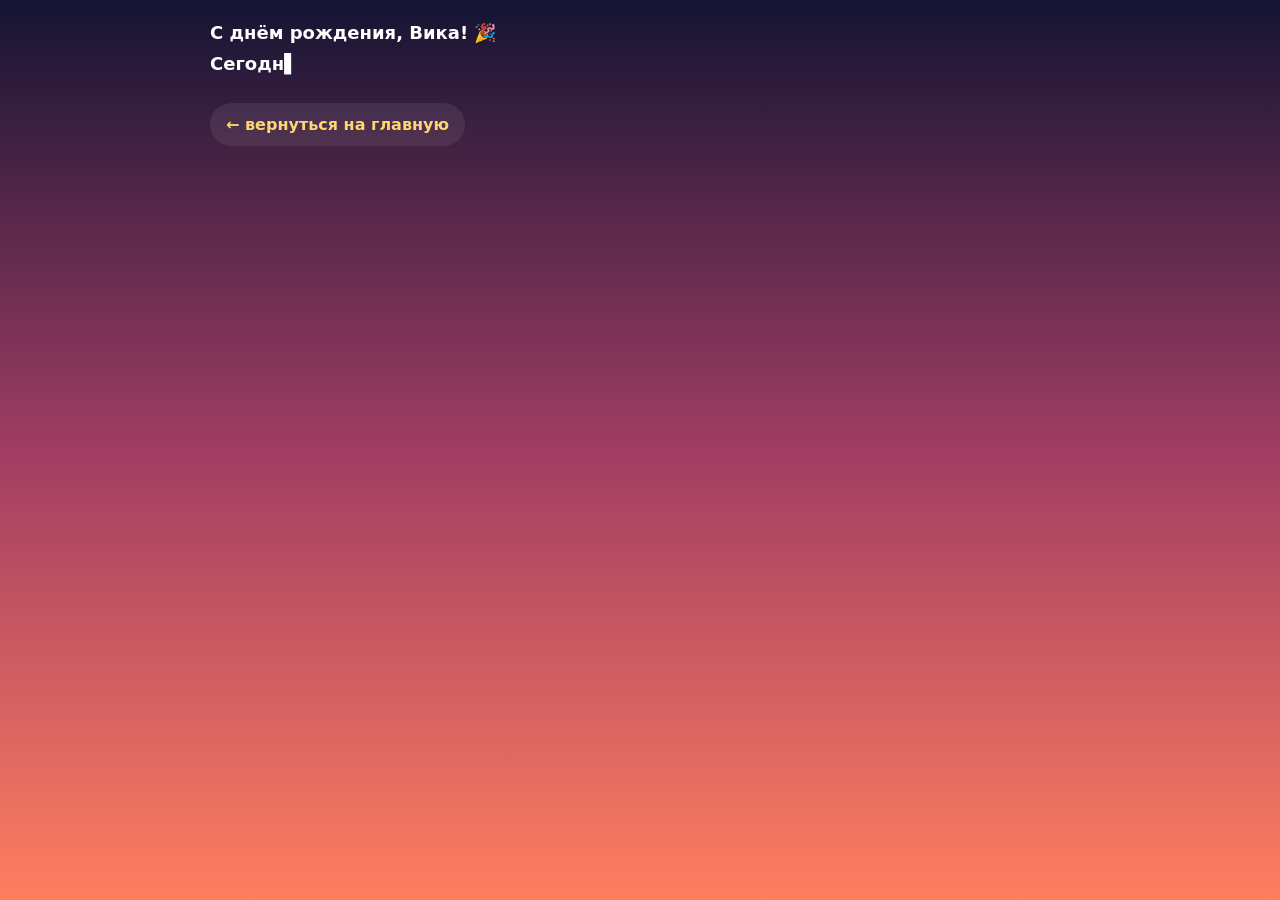
==== congrats.html @ 6fa95658 "Add files via upload" ====
<!DOCTYPE html>
<html lang="ru">
<head>
<meta charset="UTF-8" />
<meta name="viewport" content="width=device-width, initial-scale=1.0" />
<title>С днём рождения, Вика! 🎉</title>
<link rel="stylesheet" href="congrats.css" />
</head>
<body>
<main class="wrap">
  <h1 id="typed"></h1>
  <a href="index.html" class="back">← вернуться на главную</a>
</main>
<canvas id="fireworks"></canvas>
<script src="congrats.js"></script>
</body>
</html>
---- congrats.css ----
/* congrats.css — мобильная версия */
*{margin:0;padding:0;box-sizing:border-box}
body{min-height:100dvh;display:grid;align-items:start;background:linear-gradient(180deg,#141433,#a13d63,#ff7e5f);color:#fff;font-family:system-ui,sans-serif;text-align:left;padding:18px 16px 30px}
.wrap{position:relative;z-index:2;max-width:860px;margin:0 auto;width:100%}
h1{font-size:clamp(14px,3.2vw,18px);min-height:1.2em;white-space:pre-wrap;line-height:1.7;word-break:break-word}
.back{display:inline-flex;align-items:center;gap:8px;color:#ffd66e;font-weight:700;position:static;margin-top:24px;text-decoration:none;padding:12px 16px;border-radius:999px;background:rgba(255,255,255,.08)}
.back:active{transform:scale(.98)}
#fireworks{position:fixed;inset:0;pointer-events:none}
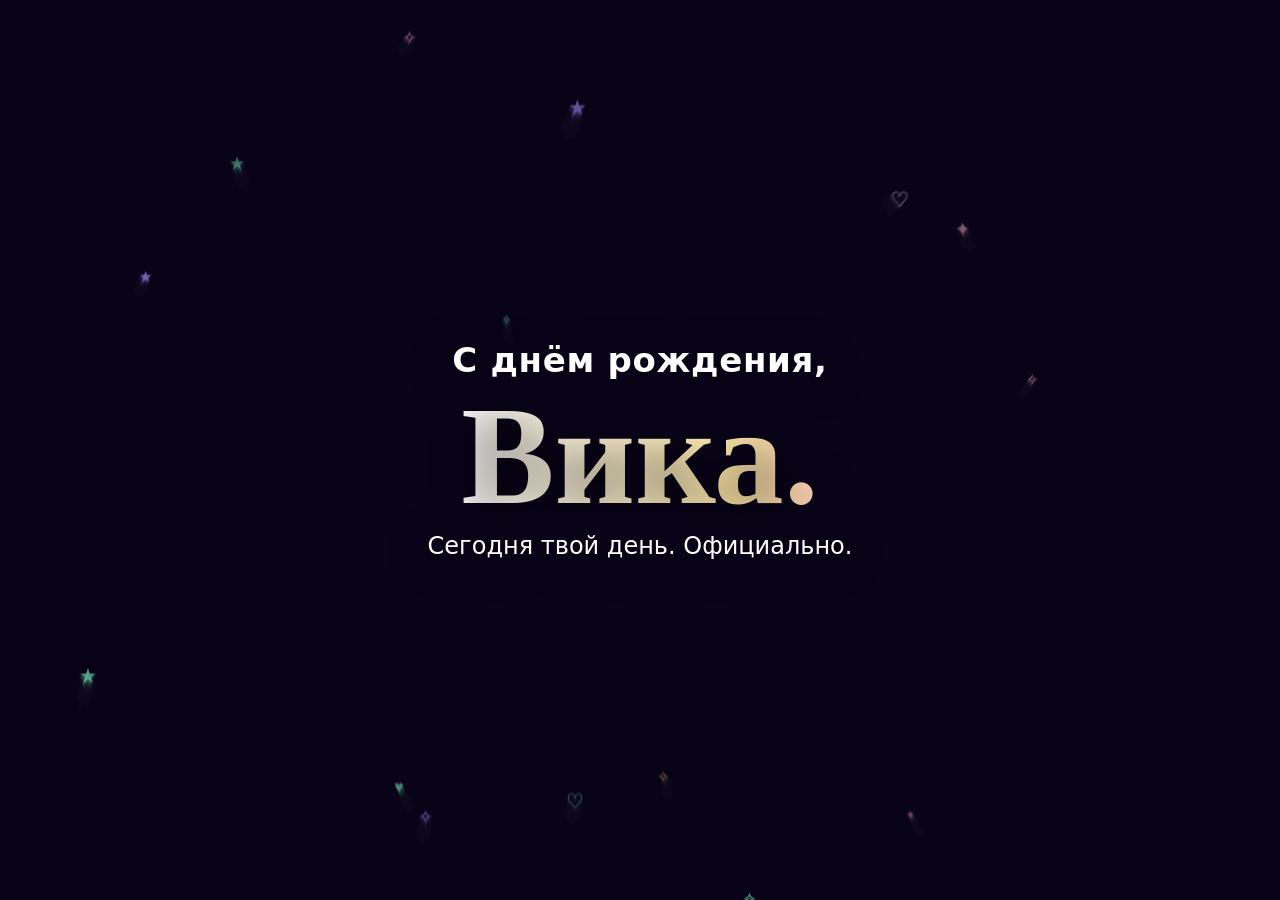
==== commit 595ae05c: "Add files via upload" ====
--- a/congrats.html
+++ b/congrats.html
@@ -4,14 +4,21 @@
 <meta charset="UTF-8" />
 <meta name="viewport" content="width=device-width, initial-scale=1.0" />
 <title>С днём рождения, Вика! 🎉</title>
-<link rel="stylesheet" href="congrats.css" />
+<link rel="stylesheet" href="congrats.css?v=2" />
 </head>
 <body>
-<main class="wrap">
+<div class="intro" id="intro" aria-hidden="true">
+  <div class="intro-inner">
+    <p class="intro-line l1">С днём рождения,</p>
+    <p class="intro-line l2">Вика.</p>
+    <p class="intro-line l3">Сегодня твой день. Официально.</p>
+  </div>
+</div>
+<main class="wrap pre" id="mainWrap">
   <h1 id="typed"></h1>
   <a href="index.html" class="back">← вернуться на главную</a>
 </main>
 <canvas id="fireworks"></canvas>
-<script src="congrats.js"></script>
+<script src="congrats.js?v=2"></script>
 </body>
 </html>
--- a/congrats.css
+++ b/congrats.css
@@ -1,8 +1,52 @@
-/* congrats.css — мобильная версия */
+/* congrats.css — интро по центру → плавный уход → текст → салют (canvas ПОД текстом) */
+/* (весь салют и фон — на canvas с z-index:1, текст поверх с z-index:2, интро z-index:10) */
 *{margin:0;padding:0;box-sizing:border-box}
-body{min-height:100dvh;display:grid;align-items:start;background:linear-gradient(180deg,#141433,#a13d63,#ff7e5f);color:#fff;font-family:system-ui,sans-serif;text-align:left;padding:18px 16px 30px}
-.wrap{position:relative;z-index:2;max-width:860px;margin:0 auto;width:100%}
-h1{font-size:clamp(14px,3.2vw,18px);min-height:1.2em;white-space:pre-wrap;line-height:1.7;word-break:break-word}
-.back{display:inline-flex;align-items:center;gap:8px;color:#ffd66e;font-weight:700;position:static;margin-top:24px;text-decoration:none;padding:12px 16px;border-radius:999px;background:rgba(255,255,255,.08)}
+body{
+  min-height:100dvh;
+  background:linear-gradient(180deg,#0b0620 0%,#2b1245 40%,#a13d63 70%,#ff7e5f 100%);
+  background-size:100% 220%;
+  animation:bgDrift 18s ease-in-out infinite alternate;
+  color:#fff;font-family:system-ui,sans-serif;text-align:left;
+  padding:18px 16px 30px;overflow-x:hidden;
+}
+@keyframes bgDrift{from{background-position:50% 0}to{background-position:50% 100%}}
+
+/* --- интро: строго по центру экрана --- */
+.intro{
+  position:fixed;inset:0;z-index:10;
+  display:grid;place-items:center;text-align:center;padding:24px;
+  transition:opacity 1.1s ease,filter 1.1s ease,transform 1.1s ease;
+}
+.intro.hide{opacity:0;filter:blur(14px);transform:scale(1.06);pointer-events:none}
+.intro-inner{display:flex;flex-direction:column;gap:6px;align-items:center}
+.intro-line{
+  opacity:0;transform:translateY(34px);
+  text-wrap:balance;
+  text-shadow:0 6px 40px rgba(0,0,0,.5);
+}
+.l1{font-size:clamp(22px,6vw,34px);font-weight:600;letter-spacing:.02em;animation:rise .9s .25s cubic-bezier(.2,.8,.3,1) forwards}
+.l2{
+  font-family:Georgia,'Times New Roman',serif;font-weight:700;
+  font-size:clamp(64px,20vw,140px);line-height:1;
+  background:linear-gradient(92deg,#fff,#ffe9a8 35%,#ffb3c9 60%,#fff);
+  background-size:220% auto;
+  -webkit-background-clip:text;background-clip:text;color:transparent;
+  animation:rise 1s .7s cubic-bezier(.2,.8,.3,1) forwards,shine 5s 1.2s linear infinite;
+}
+.l3{font-size:clamp(17px,4.6vw,24px);opacity:0;font-weight:500;animation:rise .9s 1.35s cubic-bezier(.2,.8,.3,1) forwards}
+@keyframes rise{to{opacity:1;transform:none}}
+@keyframes shine{to{background-position:220% center}}
+
+/* --- основной текст --- */
+.wrap{position:relative;z-index:2;max-width:860px;margin:0 auto;width:100%;opacity:1;transition:opacity .9s ease}
+.wrap.pre{opacity:0}
+h1{font-size:clamp(14px,3.2vw,18px);min-height:1.2em;white-space:pre-wrap;line-height:1.7;word-break:break-word;text-shadow:0 2px 14px rgba(0,0,0,.35)}
+.back{display:inline-flex;align-items:center;gap:8px;color:#ffd66e;font-weight:700;margin-top:24px;text-decoration:none;padding:12px 16px;border-radius:999px;background:rgba(255,255,255,.08);transition:transform .2s,background .2s}
+.back:hover{background:rgba(255,255,255,.16)}
 .back:active{transform:scale(.98)}
-#fireworks{position:fixed;inset:0;pointer-events:none}
+#fireworks{position:fixed;inset:0;pointer-events:none;z-index:1}
+@media (prefers-reduced-motion:reduce){
+  *{animation-duration:.01s!important;transition-duration:.01s!important}
+  .intro-line{opacity:1;transform:none}
+  .wrap.pre{opacity:1}
+}
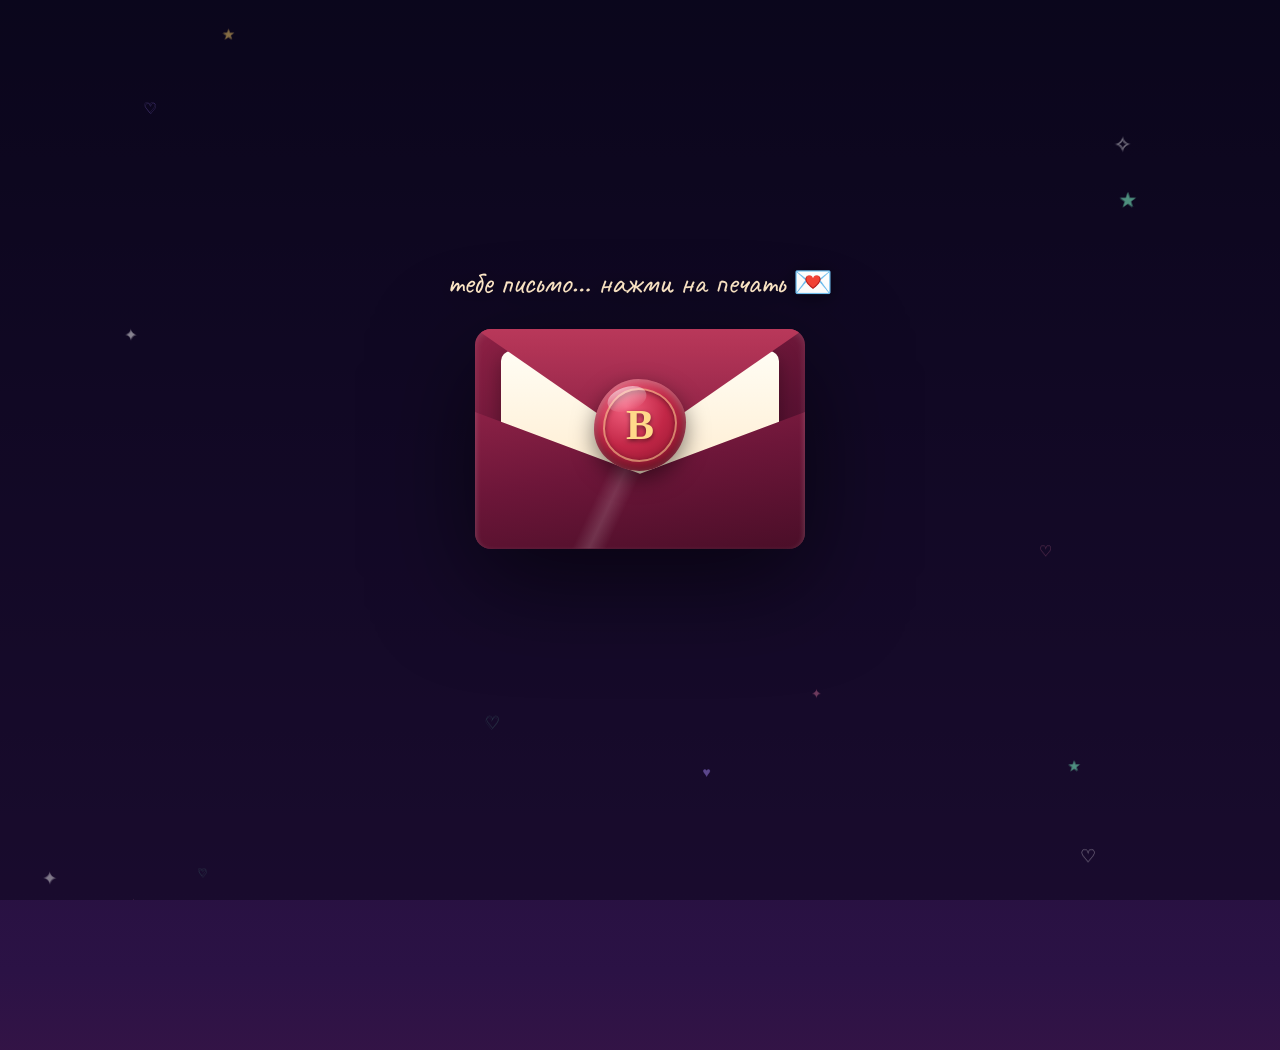
==== commit f9b030c0: "Add files via upload" ====
--- a/congrats.html
+++ b/congrats.html
@@ -3,22 +3,42 @@
 <head>
 <meta charset="UTF-8" />
 <meta name="viewport" content="width=device-width, initial-scale=1.0" />
-<title>С днём рождения, Вика! 🎉</title>
-<link rel="stylesheet" href="congrats.css?v=2" />
+<title>Тебе письмо 💌</title>
+<link rel="preconnect" href="https://fonts.googleapis.com" />
+<link rel="preconnect" href="https://fonts.gstatic.com" crossorigin />
+<link href="https://fonts.googleapis.com/css2?family=Caveat:wght@500;600;700&family=Manrope:wght@400;500;600;700;800&display=swap" rel="stylesheet" />
+<link rel="stylesheet" href="congrats.css?v=3" />
 </head>
 <body>
-<div class="intro" id="intro" aria-hidden="true">
-  <div class="intro-inner">
-    <p class="intro-line l1">С днём рождения,</p>
-    <p class="intro-line l2">Вика.</p>
-    <p class="intro-line l3">Сегодня твой день. Официально.</p>
+<div class="float-hearts" aria-hidden="true">
+  <span>♥</span><span>✦</span><span>♥</span><span>✦</span><span>♥</span><span>✦</span><span>♥</span><span>✦</span>
+</div>
+
+<div class="scene" id="scene">
+  <p class="open-hint" id="openHint">тебе письмо… нажми на печать 💌</p>
+  <div class="envelope" id="envelope" role="button" tabindex="0" aria-label="Открыть письмо">
+    <div class="env-back"></div>
+    <div class="letter-mini"><span>Вике ♡</span></div>
+    <div class="env-front"></div>
+    <div class="env-flap" id="envFlap"></div>
+    <div class="wax" id="wax"><span>В</span></div>
   </div>
 </div>
+
 <main class="wrap pre" id="mainWrap">
-  <h1 id="typed"></h1>
-  <a href="index.html" class="back">← вернуться на главную</a>
+  <div class="paper">
+    <div class="tape t1"></div>
+    <div class="tape t2"></div>
+    <p class="paper-head">Вике ♡</p>
+    <h1 id="typed"></h1>
+  </div>
+  <div class="after-links">
+    <a href="index.html" class="back">← вернуться на главную</a>
+    <a href="games.html" class="games-link" id="gamesLink">🎰 А теперь — мини-казино! Жми →</a>
+  </div>
 </main>
+
 <canvas id="fireworks"></canvas>
-<script src="congrats.js?v=2"></script>
+<script src="congrats.js?v=3"></script>
 </body>
 </html>
--- a/congrats.css
+++ b/congrats.css
@@ -1,52 +1,187 @@
-/* congrats.css — интро по центру → плавный уход → текст → салют (canvas ПОД текстом) */
-/* (весь салют и фон — на canvas с z-index:1, текст поверх с z-index:2, интро z-index:10) */
+/* congrats.css — ТЕСТ: запечатанное письмо → клик → листочек вылетает → текст */
 *{margin:0;padding:0;box-sizing:border-box}
 body{
   min-height:100dvh;
-  background:linear-gradient(180deg,#0b0620 0%,#2b1245 40%,#a13d63 70%,#ff7e5f 100%);
+  background:linear-gradient(180deg,#0b0620 0%,#2b1245 42%,#6d1f4d 72%,#c14a6d 100%);
   background-size:100% 220%;
   animation:bgDrift 18s ease-in-out infinite alternate;
-  color:#fff;font-family:system-ui,sans-serif;text-align:left;
-  padding:18px 16px 30px;overflow-x:hidden;
+  color:#fff;font-family:'Manrope',system-ui,sans-serif;
+  padding:18px 16px 40px;overflow-x:hidden;
 }
 @keyframes bgDrift{from{background-position:50% 0}to{background-position:50% 100%}}
 
-/* --- интро: строго по центру экрана --- */
-.intro{
-  position:fixed;inset:0;z-index:10;
-  display:grid;place-items:center;text-align:center;padding:24px;
-  transition:opacity 1.1s ease,filter 1.1s ease,transform 1.1s ease;
+/* --- парящие сердечки --- */
+.float-hearts{position:fixed;inset:0;pointer-events:none;z-index:1;overflow:hidden}
+.float-hearts span{
+  position:absolute;bottom:-40px;font-size:22px;opacity:0;
+  animation:riseHeart 7s linear infinite;
 }
-.intro.hide{opacity:0;filter:blur(14px);transform:scale(1.06);pointer-events:none}
-.intro-inner{display:flex;flex-direction:column;gap:6px;align-items:center}
-.intro-line{
-  opacity:0;transform:translateY(34px);
-  text-wrap:balance;
-  text-shadow:0 6px 40px rgba(0,0,0,.5);
+.float-hearts span:nth-child(1){left:8%;color:#ff8fb2;animation-delay:0s}
+.float-hearts span:nth-child(2){left:22%;color:#ffd66e;animation-delay:1.4s;font-size:16px}
+.float-hearts span:nth-child(3){left:38%;color:#ff8fb2;animation-delay:2.8s;font-size:26px}
+.float-hearts span:nth-child(4){left:55%;color:#a78bfa;animation-delay:.8s;font-size:15px}
+.float-hearts span:nth-child(5){left:70%;color:#ffd66e;animation-delay:3.6s}
+.float-hearts span:nth-child(6){left:84%;color:#ff8fb2;animation-delay:2.1s;font-size:18px}
+.float-hearts span:nth-child(7){left:46%;color:#fff;animation-delay:4.6s;font-size:14px}
+.float-hearts span:nth-child(8){left:63%;color:#7ef9c6;animation-delay:5.4s;font-size:16px}
+@keyframes riseHeart{
+  0%{transform:translateY(0) rotate(0);opacity:0}
+  12%{opacity:.55}
+  85%{opacity:.4}
+  100%{transform:translateY(-110vh) rotate(28deg);opacity:0}
 }
-.l1{font-size:clamp(22px,6vw,34px);font-weight:600;letter-spacing:.02em;animation:rise .9s .25s cubic-bezier(.2,.8,.3,1) forwards}
-.l2{
-  font-family:Georgia,'Times New Roman',serif;font-weight:700;
-  font-size:clamp(64px,20vw,140px);line-height:1;
-  background:linear-gradient(92deg,#fff,#ffe9a8 35%,#ffb3c9 60%,#fff);
+
+/* --- сцена с конвертом --- */
+.scene{
+  position:relative;z-index:10;
+  min-height:86dvh;display:flex;flex-direction:column;align-items:center;justify-content:center;
+  gap:26px;transition:opacity .9s ease,transform .9s ease,filter .9s ease;
+}
+.scene.gone{opacity:0;transform:scale(.92);filter:blur(10px);pointer-events:none;position:absolute;inset:0;visibility:hidden}
+.open-hint{
+  font-family:'Caveat',cursive;font-size:clamp(24px,6vw,32px);color:#ffe9c8;
+  text-shadow:0 2px 18px rgba(0,0,0,.5);
+  animation:hintPulse 2.2s ease-in-out infinite;
+}
+@keyframes hintPulse{0%,100%{opacity:1;transform:scale(1)}50%{opacity:.65;transform:scale(.97)}}
+
+.envelope{
+  position:relative;width:min(80vw,330px);aspect-ratio:1.5;
+  cursor:pointer;filter:drop-shadow(0 30px 50px rgba(0,0,0,.55));
+  transition:transform .3s;
+  outline:none;
+}
+.envelope:hover{transform:translateY(-4px) rotate(-.6deg)}
+.envelope:active{transform:scale(.97)}
+.env-back{
+  position:absolute;inset:0;border-radius:16px;
+  background:linear-gradient(160deg,#8f2145 0%,#5c1233 55%,#3a0b22 100%);
+  box-shadow:inset 0 2px 8px rgba(255,255,255,.15);
+}
+.letter-mini{
+  position:absolute;left:8%;right:8%;top:10%;height:72%;border-radius:10px;z-index:2;
+  background:linear-gradient(180deg,#fffdf4,#ffe9c8);
+  display:grid;place-items:center;
+  box-shadow:0 6px 20px rgba(0,0,0,.35);
+  transition:transform 1.1s cubic-bezier(.3,.8,.3,1) .55s;
+}
+.letter-mini span{font-family:'Caveat',cursive;font-size:34px;color:#8f2145}
+.envelope.open .letter-mini{transform:translateY(-88%) rotate(-1deg)}
+.env-front{
+  position:absolute;inset:0;border-radius:16px;z-index:3;
+  background:linear-gradient(170deg,#a92c52 0%,#6d1639 60%,#4a0e28 100%);
+  clip-path:polygon(0 38%,50% 66%,100% 38%,100% 100%,0 100%);
+  box-shadow:inset 0 3px 6px rgba(255,255,255,.25);
+}
+.env-front::before{
+  content:"";position:absolute;inset:0;
+  background:linear-gradient(115deg,transparent 46%,rgba(255,255,255,.14) 50%,transparent 54%);
+}
+.env-flap{
+  position:absolute;left:0;right:0;top:0;height:52%;
+  background:linear-gradient(180deg,#c13a5e 0%,#8f2145 100%);
+  clip-path:polygon(0 0,100% 0,50% 100%);
+  border-radius:16px 16px 0 0;
+  transform-origin:top center;
+  transition:transform .8s cubic-bezier(.5,0,.3,1) .35s,z-index 0s .7s;
+  z-index:4;filter:brightness(.96);
+  box-shadow:0 4px 10px rgba(0,0,0,.3);
+}
+.envelope.open .env-flap{transform:rotateX(-178deg);z-index:0;filter:brightness(.7)}
+
+/* сургучная печать */
+.wax{
+  position:absolute;left:50%;top:44%;width:92px;height:92px;margin:-46px 0 0 -46px;z-index:5;
+  border-radius:48% 52% 51% 49%/55% 47% 53% 45%;
+  background:radial-gradient(circle at 35% 30%,#f2607e 0%,#c22747 45%,#7d0e26 100%);
+  box-shadow:0 8px 22px rgba(0,0,0,.5),inset 0 3px 8px rgba(255,255,255,.35),inset 0 -6px 12px rgba(0,0,0,.4);
+  display:grid;place-items:center;
+  transition:transform .45s ease,opacity .45s ease;
+}
+.wax::before{
+  content:"";position:absolute;inset:9px;border-radius:inherit;
+  border:2px solid rgba(255,214,150,.55);
+  box-shadow:inset 0 2px 5px rgba(0,0,0,.35);
+}
+.wax span{
+  font-family:Georgia,serif;font-weight:700;font-size:42px;color:#ffd98a;
+  text-shadow:0 2px 4px rgba(0,0,0,.5);
+}
+.wax::after{
+  content:"";position:absolute;left:14%;top:8%;width:44%;height:26%;border-radius:50%;
+  background:linear-gradient(180deg,rgba(255,255,255,.55),transparent);
+  transform:rotate(-18deg);
+}
+.envelope.cracked .wax{animation:waxBreak .5s ease forwards}
+@keyframes waxBreak{
+  30%{transform:scale(1.25) rotate(-8deg);opacity:1}
+  100%{transform:scale(1.7) rotate(10deg);opacity:0}
+}
+
+/* --- бумажное письмо --- */
+.wrap{
+  position:relative;z-index:2;max-width:860px;margin:0 auto;width:100%;
+  opacity:1;transition:opacity .9s ease;
+}
+.wrap.pre{opacity:0;pointer-events:none}
+.paper{
+  position:relative;
+  background:linear-gradient(180deg,#fffdf6 0%,#fff6e3 60%,#ffe9c8 100%);
+  color:#4a2e3d;border-radius:18px;
+  padding:clamp(22px,5vw,40px) clamp(18px,5vw,38px);
+  box-shadow:0 30px 80px rgba(0,0,0,.55),inset 0 0 60px rgba(190,140,80,.12);
+  transform:rotate(-.7deg);
+}
+.wrap:not(.pre) .paper{animation:paperIn 1s cubic-bezier(.2,.9,.3,1.2)}
+@keyframes paperIn{
+  from{transform:translateY(60px) scale(.92) rotate(2deg);opacity:0}
+  to{transform:translateY(0) scale(1) rotate(-.7deg);opacity:1}
+}
+.paper::before{
+  content:"";position:absolute;inset:10px;border-radius:12px;pointer-events:none;
+  border:1.5px dashed rgba(143,33,69,.25);
+}
+.tape{
+  position:absolute;top:-14px;width:92px;height:28px;opacity:.85;
+  background:linear-gradient(180deg,rgba(255,214,110,.75),rgba(255,180,120,.65));
+  box-shadow:0 3px 8px rgba(0,0,0,.2);
+}
+.tape.t1{left:24px;transform:rotate(-8deg)}
+.tape.t2{right:24px;transform:rotate(8deg)}
+.paper-head{font-family:'Caveat',cursive;font-size:30px;color:#8f2145;margin-bottom:6px}
+h1{
+  font-family:'Manrope',system-ui,sans-serif;font-weight:500;
+  font-size:clamp(15px,3.6vw,18px);min-height:1.2em;
+  white-space:pre-wrap;line-height:1.75;word-break:break-word;
+}
+.after-links{display:flex;flex-direction:column;gap:2px;align-items:stretch;margin-top:20px}
+.back{
+  display:inline-flex;align-items:center;justify-content:center;gap:8px;
+  color:#ffd66e;font-weight:700;text-decoration:none;
+  padding:13px 16px;border-radius:999px;background:rgba(255,255,255,.08);
+  border:1px solid rgba(255,255,255,.15);
+}
+.back:active{transform:scale(.98)}
+.games-link{
+  display:inline-flex;align-items:center;justify-content:center;gap:8px;
+  color:#3b1428;font-weight:800;text-decoration:none;
+  padding:15px 24px;border-radius:999px;margin-top:12px;
+  background:linear-gradient(135deg,#ffe9a8,#ffb3c9 60%,#ff8fb2);
   background-size:220% auto;
-  -webkit-background-clip:text;background-clip:text;color:transparent;
-  animation:rise 1s .7s cubic-bezier(.2,.8,.3,1) forwards,shine 5s 1.2s linear infinite;
+  box-shadow:0 10px 30px rgba(255,143,178,.5);
+  opacity:0;transform:translateY(12px);pointer-events:none;
+  transition:opacity .8s ease,transform .8s ease;
+  animation:btnSheen 5s linear infinite;
 }
-.l3{font-size:clamp(17px,4.6vw,24px);opacity:0;font-weight:500;animation:rise .9s 1.35s cubic-bezier(.2,.8,.3,1) forwards}
-@keyframes rise{to{opacity:1;transform:none}}
-@keyframes shine{to{background-position:220% center}}
-
-/* --- основной текст --- */
-.wrap{position:relative;z-index:2;max-width:860px;margin:0 auto;width:100%;opacity:1;transition:opacity .9s ease}
-.wrap.pre{opacity:0}
-h1{font-size:clamp(14px,3.2vw,18px);min-height:1.2em;white-space:pre-wrap;line-height:1.7;word-break:break-word;text-shadow:0 2px 14px rgba(0,0,0,.35)}
-.back{display:inline-flex;align-items:center;gap:8px;color:#ffd66e;font-weight:700;margin-top:24px;text-decoration:none;padding:12px 16px;border-radius:999px;background:rgba(255,255,255,.08);transition:transform .2s,background .2s}
-.back:hover{background:rgba(255,255,255,.16)}
-.back:active{transform:scale(.98)}
+@keyframes btnSheen{to{background-position:220% center}}
+.games-link.show{opacity:1;transform:none;pointer-events:auto}
+.games-link:active{transform:scale(.96)}
 #fireworks{position:fixed;inset:0;pointer-events:none;z-index:1}
+@media (min-width:640px){
+  .after-links{flex-direction:row;gap:12px}
+  .after-links .back,.after-links .games-link{flex:1;margin-top:0}
+}
 @media (prefers-reduced-motion:reduce){
   *{animation-duration:.01s!important;transition-duration:.01s!important}
-  .intro-line{opacity:1;transform:none}
   .wrap.pre{opacity:1}
 }
